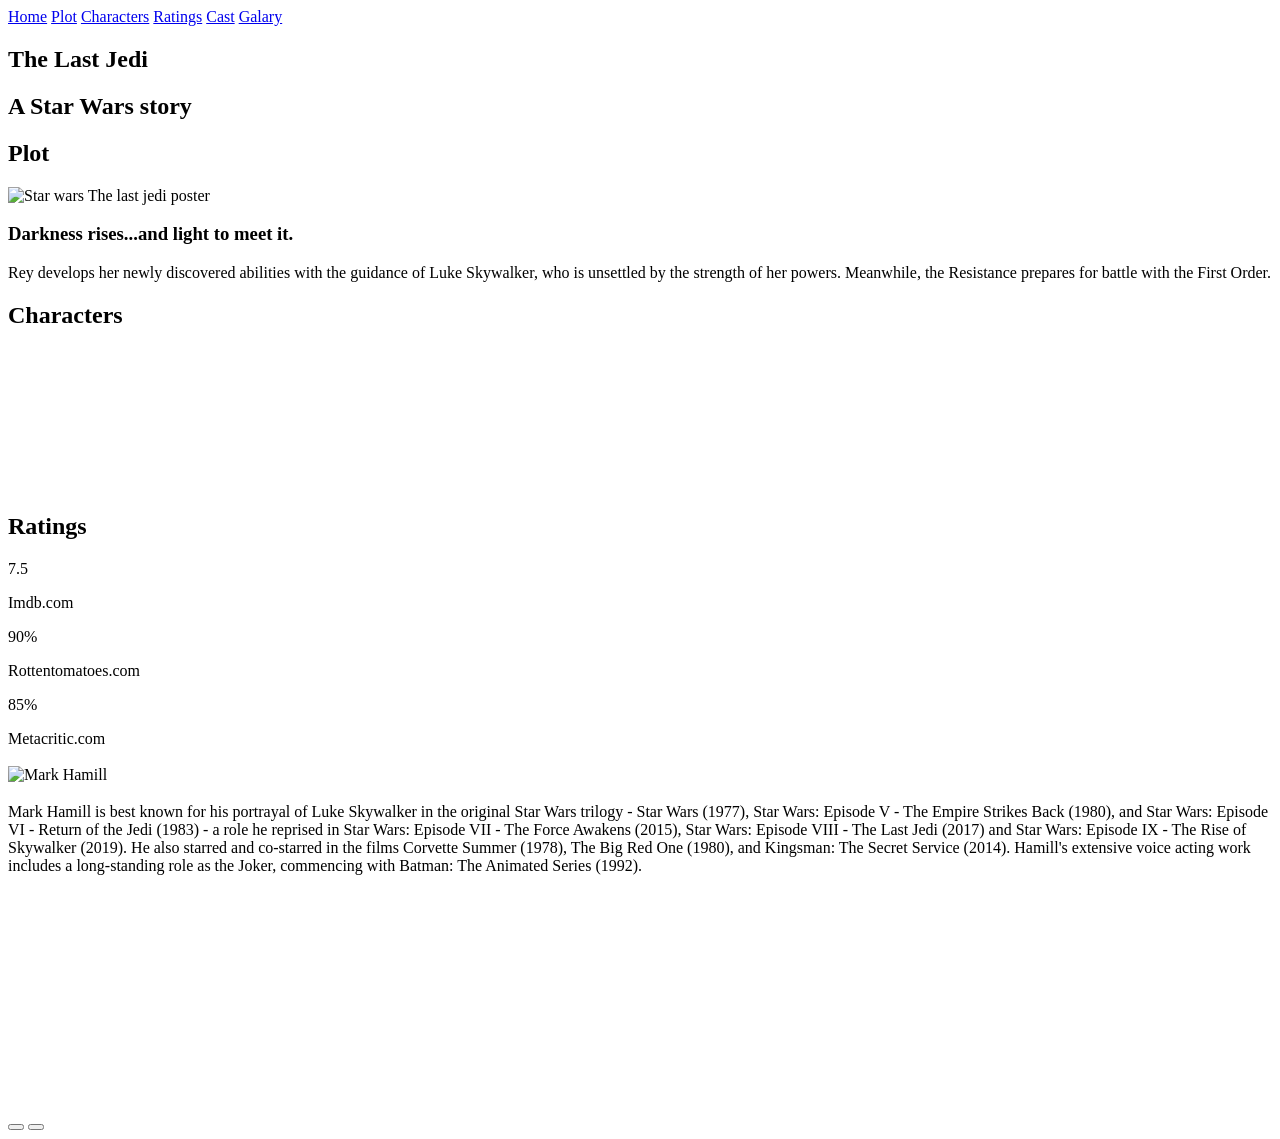
==== the-last-jedi/src/index.html @ cf30ed1a "init day6" ====
<!DOCTYPE html>
<html lang="en">

<head>
    <meta charset="UTF-8">
    <meta http-equiv="X-UA-Compatible" content="IE=edge">
    <meta name="viewport" content="width=device-width, initial-scale=1.0">
    <title> The Last Jedi</title>
    <link rel="stylesheet" href="/css/style.css">
    <link rel="preconnect" href="https://fonts.googleapis.com">
    <link rel="preconnect" href="https://fonts.gstatic.com" crossorigin>
    <link href="https://fonts.googleapis.com/css2?family=Roboto:wght@300;400;500;700&display=swap" rel="stylesheet">
</head>

<body>
    <header>
        <nav class="nav">
            <a class="nav__link" href="#">Home</a>
            <a class="nav__link" href="#">Plot</a>
            <a class="nav__link" href="#">Characters</a>
            <a class="nav__link" href="#">Ratings</a>
            <a class="nav__link" href="#">Cast</a>
            <a class="nav__link" href="#">Galary</a>
        </nav>
    </header>
    <main>
        <section class="page_header_container">
            <h1 class="page_header_container_h1">The Last Jedi</h1>
            <h2 class="page_header_container_h2">A Star Wars story</h2>
        </section>
        <section class="plot">
            <h2 class="plot_h2">Plot</h2>
            <article class="plot_article">
                <img class="plot_article_poster" src="" alt="Star wars The last jedi poster">
                <h3 class="plot_article_h3">Darkness rises...and light to meet it.</h3>
                <p class="plot_article_text">Rey develops her newly discovered abilities with the guidance of Luke
                    Skywalker, who is unsettled by the strength of her powers. Meanwhile, the Resistance prepares for
                    battle with the First Order.</p>
            </article>
        </section>
        <section class="characters">
            <h2 class="characters_h2">Characters</h2>
            <div class="characters_avatars">
                <div class="characters_avatars_img">
                    <img class="characters_avatars_img__circle" src="" alt="">
                </div>
                <div class="characters_avatars_img">
                    <img class="characters_avatars_img__circle" src="" alt="">
                </div>
                <div class="characters_avatars_img">
                    <img class="characters_avatars_img__circle" src="" alt="">
                </div>
                <div class="characters_avatars_img">
                    <img class="characters_avatars_img__circle" src="" alt="">
                </div>
                <div class="characters_avatars_img">
                    <img class="characters_avatars_img__circle" src="" alt="">
                </div>
                <div class="characters_avatars_img">
                    <img class="characters_avatars_img__circle" src="" alt="">
                </div>
                <div class="characters_avatars_img">
                    <img class="characters_avatars_img__circle" src="" alt="">
                </div>
                <div class="characters_avatars_img">
                    <img class="characters_avatars_img__circle" src="" alt="">
                </div>
            </div>
        </section>
        <section class="ratings">
            <h2 class="ratings_h2">Ratings</h2>
            <div class="ratings_bars">
                <p class="ratings_bars_score">7.5</p>
                <div class="ratings_bars_bar"></div>
                <p class="ratings_bars_lbl">Imdb.com</p>
            </div>
            <div class="ratings_bars">
                <p class="ratings_bars_score">90%</p>
                <div class="ratings_bars_bar"></div>
                <p class="ratings_bars_lbl">Rottentomatoes.com</p>
            </div>
            <div class="ratings_bars">
                <p class="ratings_bars_score">85%</p>
                <div class="ratings_bars_bar"></div>
                <p class="ratings_bars_lbl">Metacritic.com</p>
            </div>
        </section>
        <section class="cast">
            <h3 class="cast_h3"></h3>
            <article class="cast_article">
                <img class="cast_article_img" src="" alt="Mark Hamill">
                <div class="cast_article_text">
                    <h3 class="cast_article_text_h3"></h3>
                    <p class="cast_article_text_p">Mark Hamill is best known for his portrayal of Luke Skywalker in the
                        original Star Wars trilogy - Star Wars (1977), Star Wars: Episode V - The Empire Strikes Back
                        (1980), and Star Wars: Episode VI - Return of the Jedi (1983) - a role he reprised in Star Wars:
                        Episode VII - The Force Awakens (2015), Star Wars: Episode VIII - The Last Jedi (2017) and Star
                        Wars: Episode IX - The Rise of Skywalker (2019). He also starred and co-starred in the films
                        Corvette Summer (1978), The Big Red One (1980), and Kingsman: The Secret Service (2014).
                        Hamill's extensive voice acting work includes a long-standing role as the Joker, commencing with
                        Batman: The Animated Series (1992).</p>
                </div>
            </article>
            <div class="cast_avatars">
                <div class="cast_avatars_img">
                    <img class="cast_avatars_img__rec" src="" alt="">
                    <p class="cast_avatars_img__lbl"></p>
                </div>
                <div class="cast_avatars_img">
                    <img class="cast_avatars_img__rec" src="" alt="">
                    <p class="cast_avatars_img__lbl"></p>
                </div>
                <div class="cast_avatars_img">
                    <img class="cast_avatars_img__rec" src="" alt="">
                    <p class="cast_avatars_img__lbl"></p>
                </div>
                <div class="cast_avatars_img">
                    <img class="cast_avatars_img__rec" src="" alt="">
                    <p class="cast_avatars_img__lbl"></p>
                </div>
                <div class="cast_avatars_img">
                    <img class="cast_avatars_img__rec" src="" alt="">
                    <p class="cast_avatars_img__lbl"></p>
                </div>
                <div class="cast_avatars_img">
                    <img class="cast_avatars_img__rec" src="" alt="">
                    <p class="cast_avatars_img__lbl"></p>
                </div>
            </div>
        </section>
        <section class="gallery">
            <div class="gallery_imgs">
                <img class="gallery_imgs_img" src="" alt="">
            </div>
            <button class="gallery_btn__right"></button>
            <button class="gallery_btn__left"></button>

        </section>


    </main>

</body>

</html>
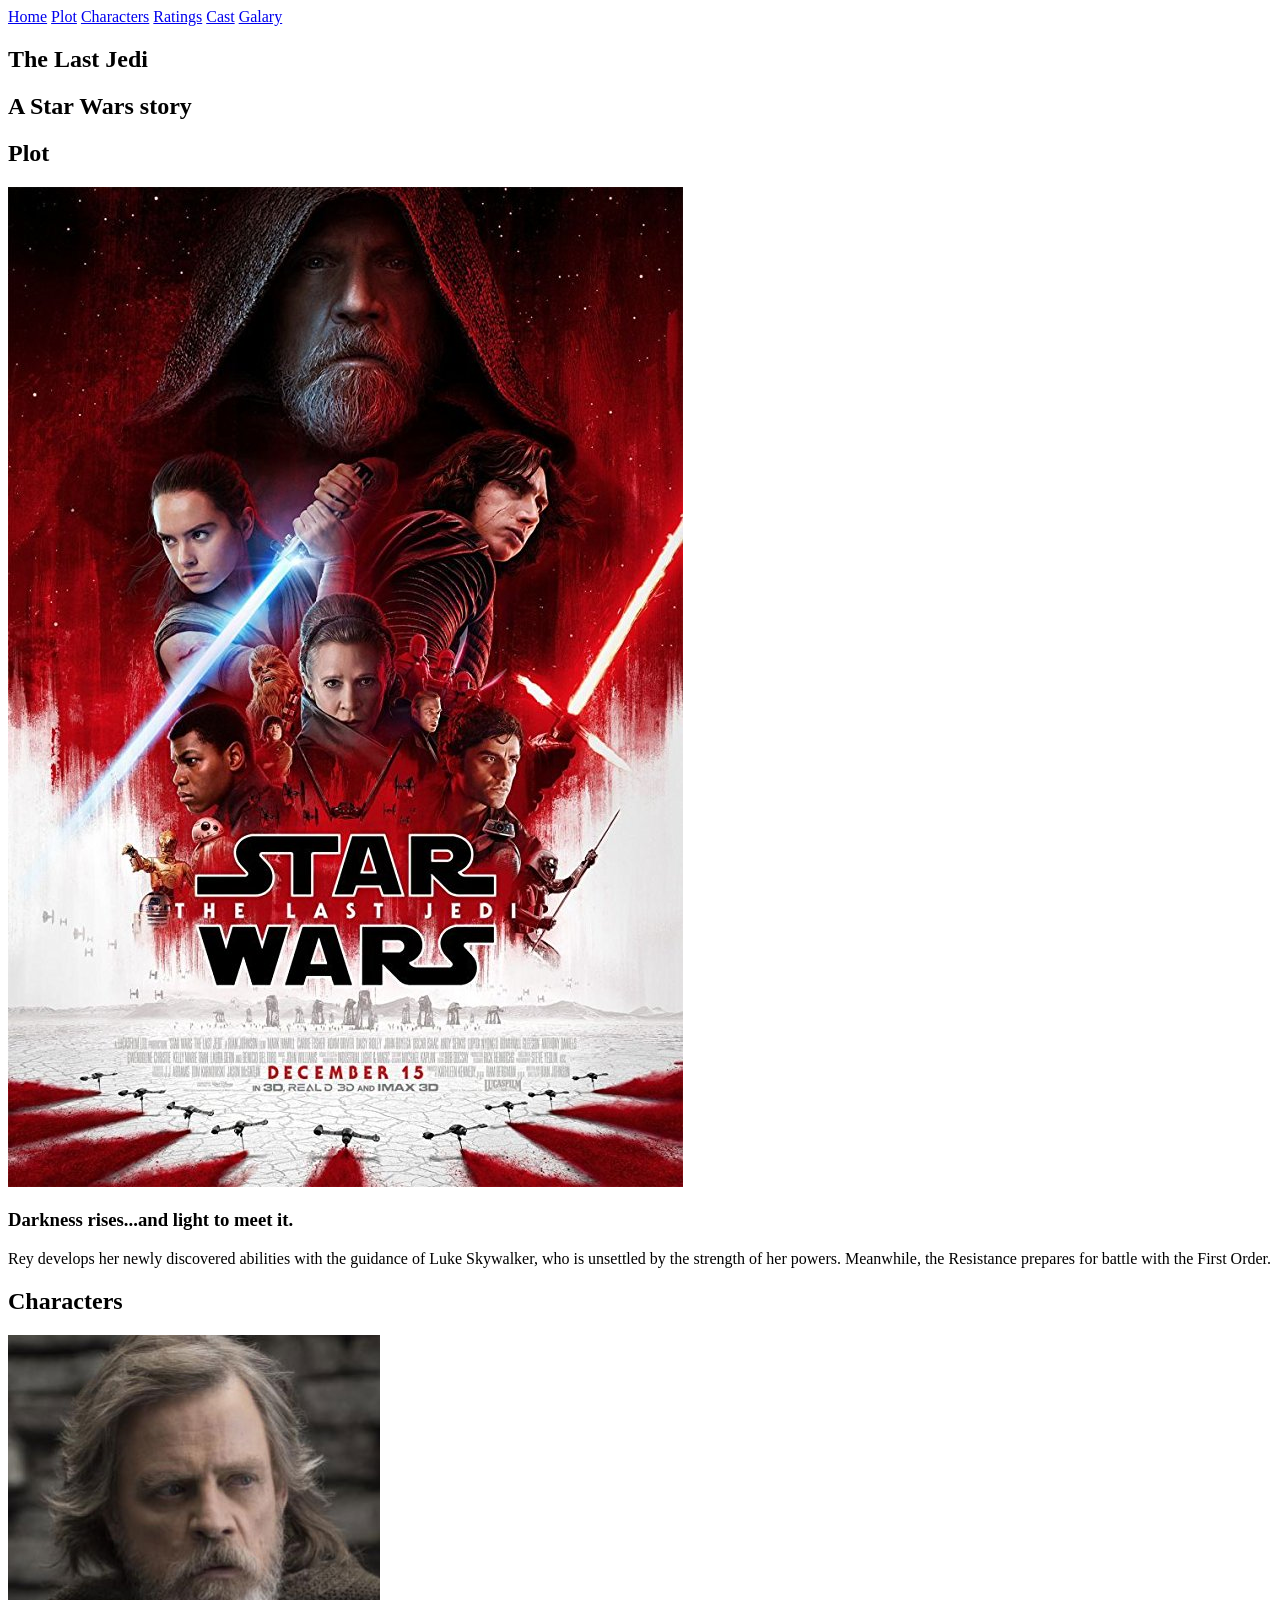
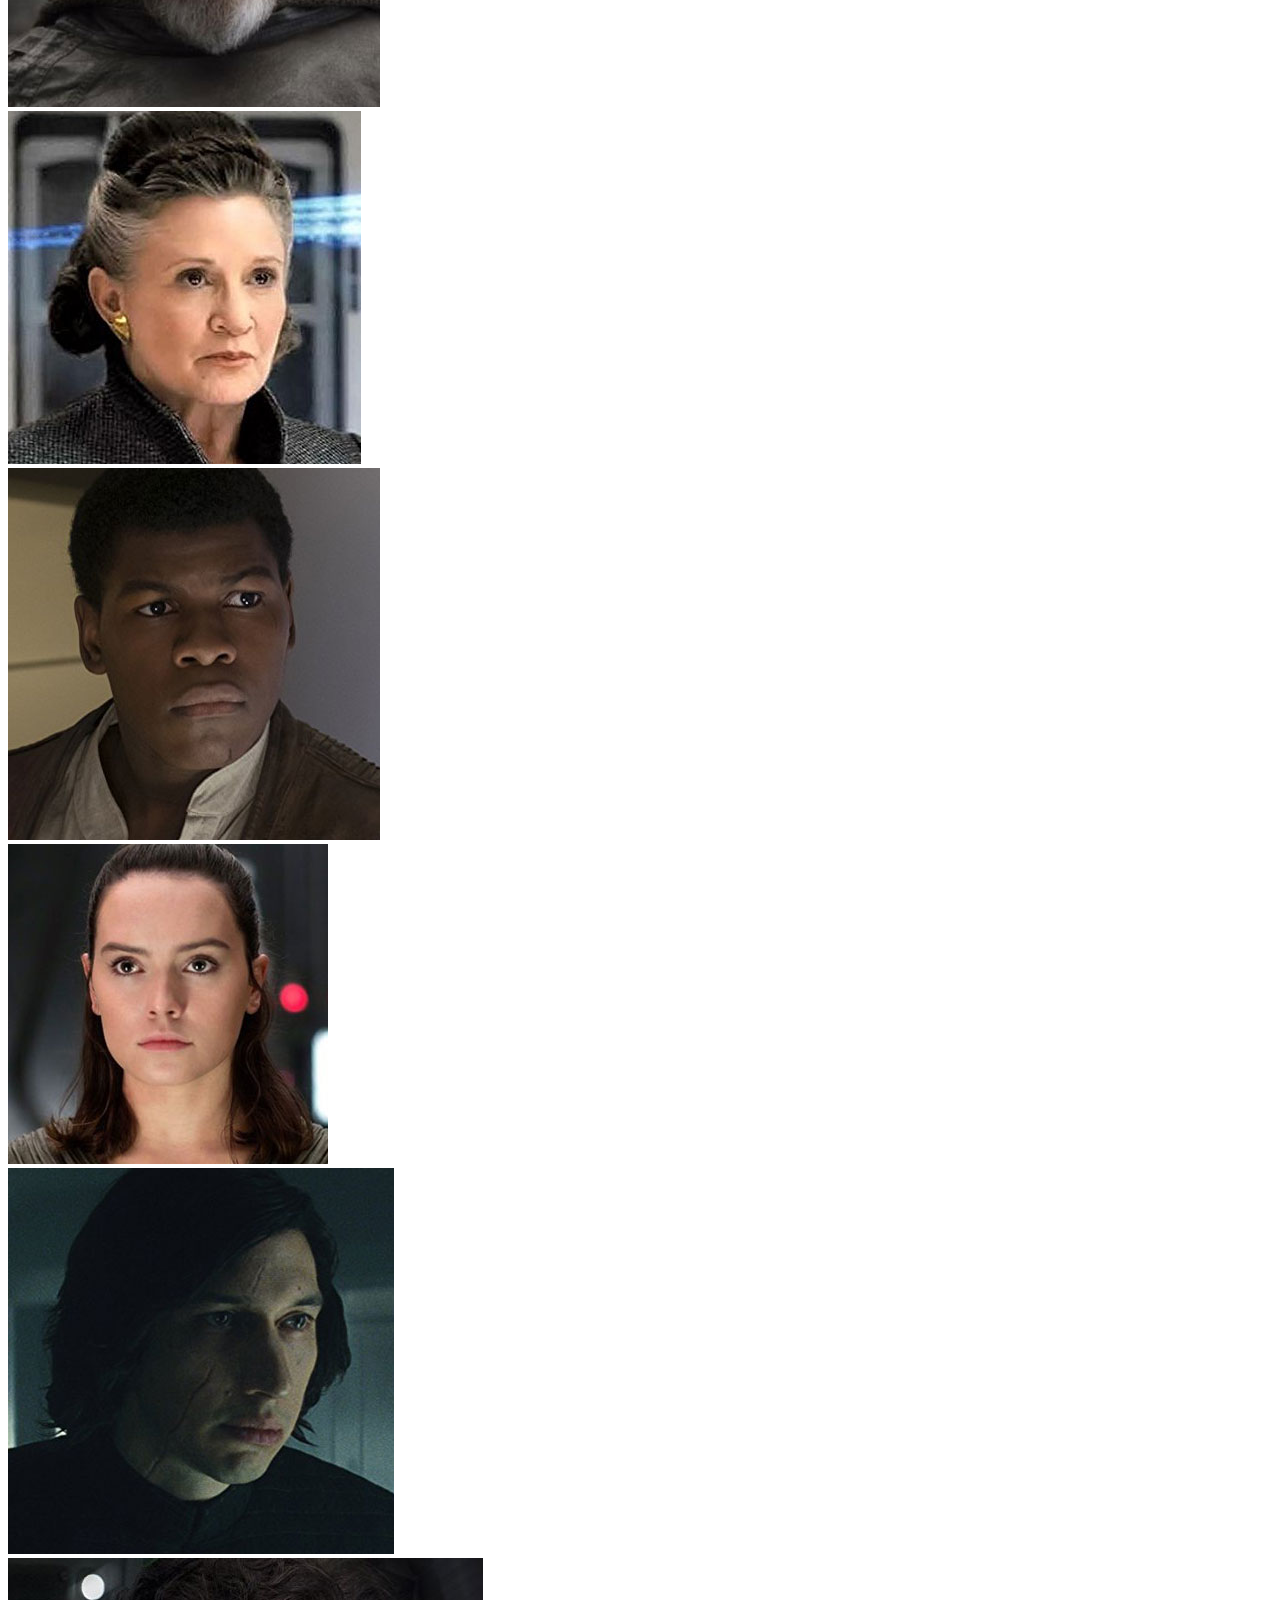
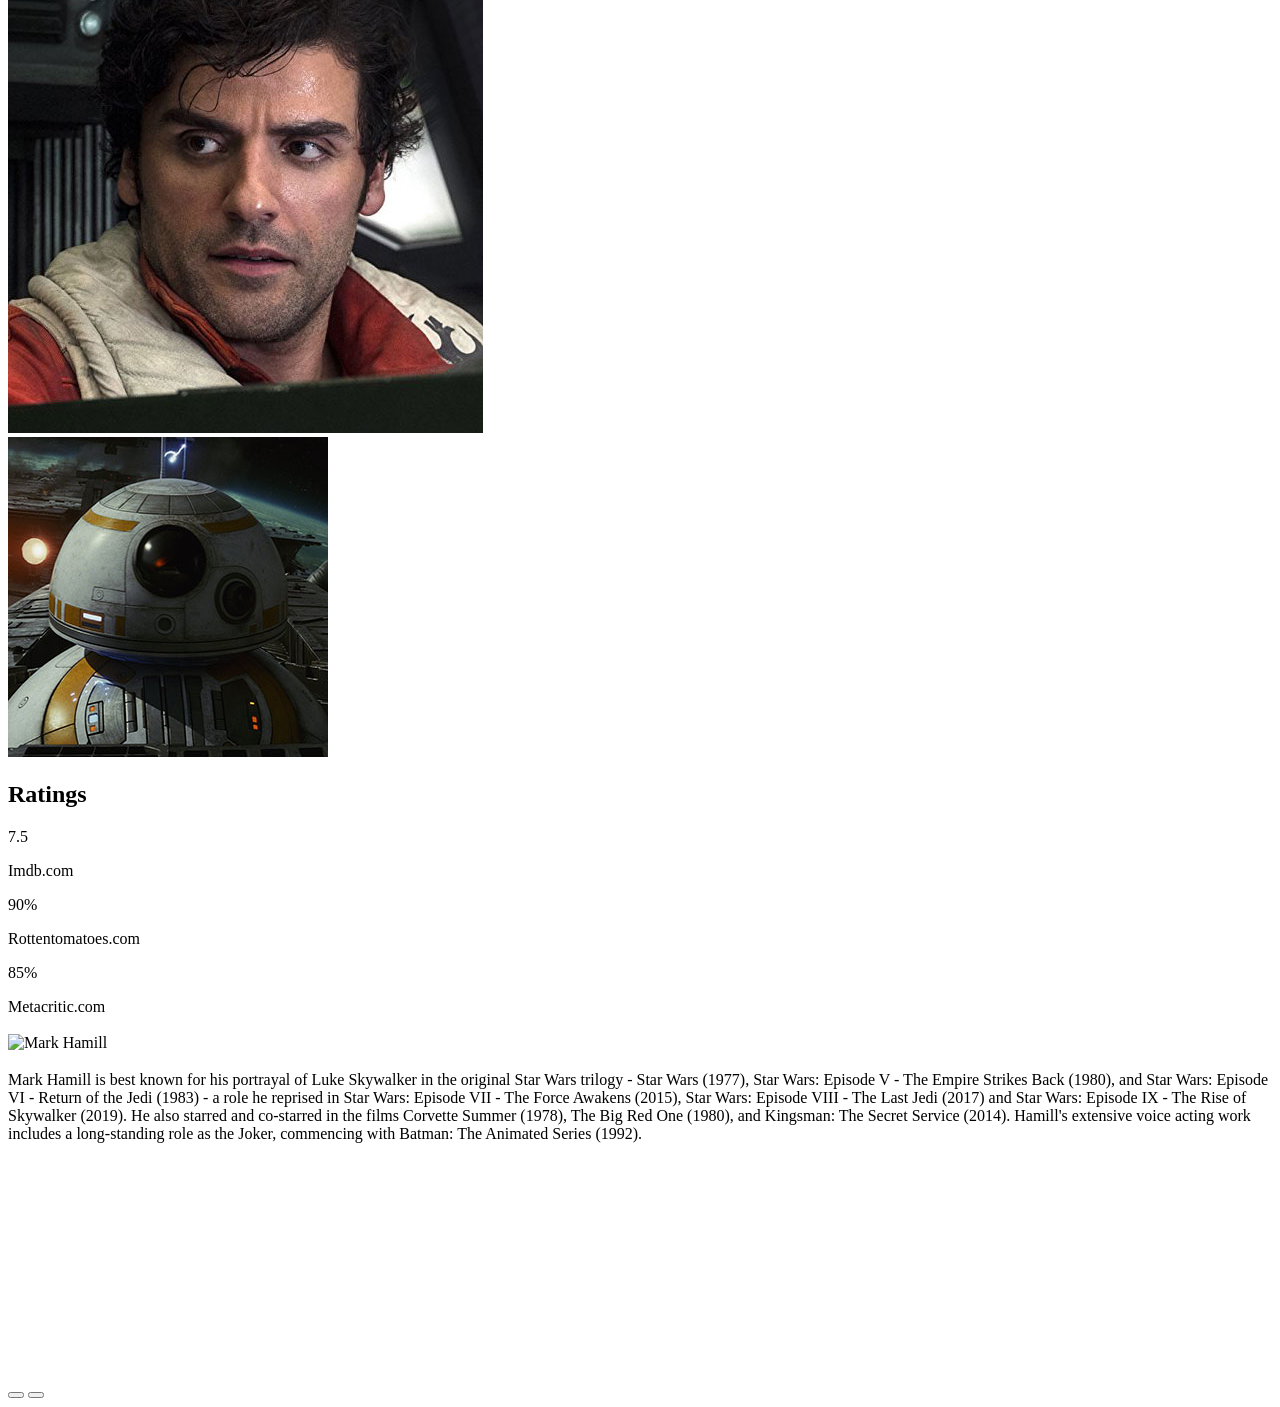
==== commit 4a31b04b: "add files" ====
--- a/the-last-jedi/src/index.html
+++ b/the-last-jedi/src/index.html
@@ -31,39 +31,39 @@
         <section class="plot">
             <h2 class="plot_h2">Plot</h2>
             <article class="plot_article">
-                <img class="plot_article_poster" src="" alt="Star wars The last jedi poster">
-                <h3 class="plot_article_h3">Darkness rises...and light to meet it.</h3>
-                <p class="plot_article_text">Rey develops her newly discovered abilities with the guidance of Luke
-                    Skywalker, who is unsettled by the strength of her powers. Meanwhile, the Resistance prepares for
-                    battle with the First Order.</p>
+                <img class="plot_article_poster" src="img/poster.jpg" alt="Star wars The last jedi poster">
+                <div class="plot_article_text">
+                    <h3 class="plot_article_text_h3">Darkness rises...and light to meet it.</h3>
+                    <p class="plot_article_text_p">Rey develops her newly discovered abilities with the guidance of Luke
+                        Skywalker, who is unsettled by the strength of her powers. Meanwhile, the Resistance prepares
+                        for
+                        battle with the First Order.</p>
+                </div>
             </article>
         </section>
         <section class="characters">
             <h2 class="characters_h2">Characters</h2>
             <div class="characters_avatars">
-                <div class="characters_avatars_img">
-                    <img class="characters_avatars_img__circle" src="" alt="">
+                <div class="characters_avatars_img the-smallest">
+                    <img class="characters_avatars_img__circle" src="img/luke.jpg" alt="Luke">
+                </div>
+                <div class="characters_avatars_img smaller">
+                    <img class="characters_avatars_img__circle" src="img/leia.jpg" alt="Leia">
+                </div>
+                <div class="characters_avatars_img small">
+                    <img class="characters_avatars_img__circle" src="img/finn.jpg" alt="Finn">
                 </div>
                 <div class="characters_avatars_img">
-                    <img class="characters_avatars_img__circle" src="" alt="">
+                    <img class="characters_avatars_img__circle" src="img/rey.jpg" alt="Ray">
                 </div>
-                <div class="characters_avatars_img">
-                    <img class="characters_avatars_img__circle" src="" alt="">
+                <div class="characters_avatars_img big">
+                    <img class="characters_avatars_img__circle" src="img/kylo.jpg" alt="Kylo">
                 </div>
-                <div class="characters_avatars_img">
-                    <img class="characters_avatars_img__circle" src="" alt="">
+                <div class="characters_avatars_img bigger">
+                    <img class="characters_avatars_img__circle" src="img/poe.jpg" alt="Poe">
                 </div>
-                <div class="characters_avatars_img">
-                    <img class="characters_avatars_img__circle" src="" alt="">
-                </div>
-                <div class="characters_avatars_img">
-                    <img class="characters_avatars_img__circle" src="" alt="">
-                </div>
-                <div class="characters_avatars_img">
-                    <img class="characters_avatars_img__circle" src="" alt="">
-                </div>
-                <div class="characters_avatars_img">
-                    <img class="characters_avatars_img__circle" src="" alt="">
+                <div class="characters_avatars_img the-biggest">
+                    <img class="characters_avatars_img__circle" src="img/bb8.jpg" alt="BB8">
                 </div>
             </div>
         </section>
